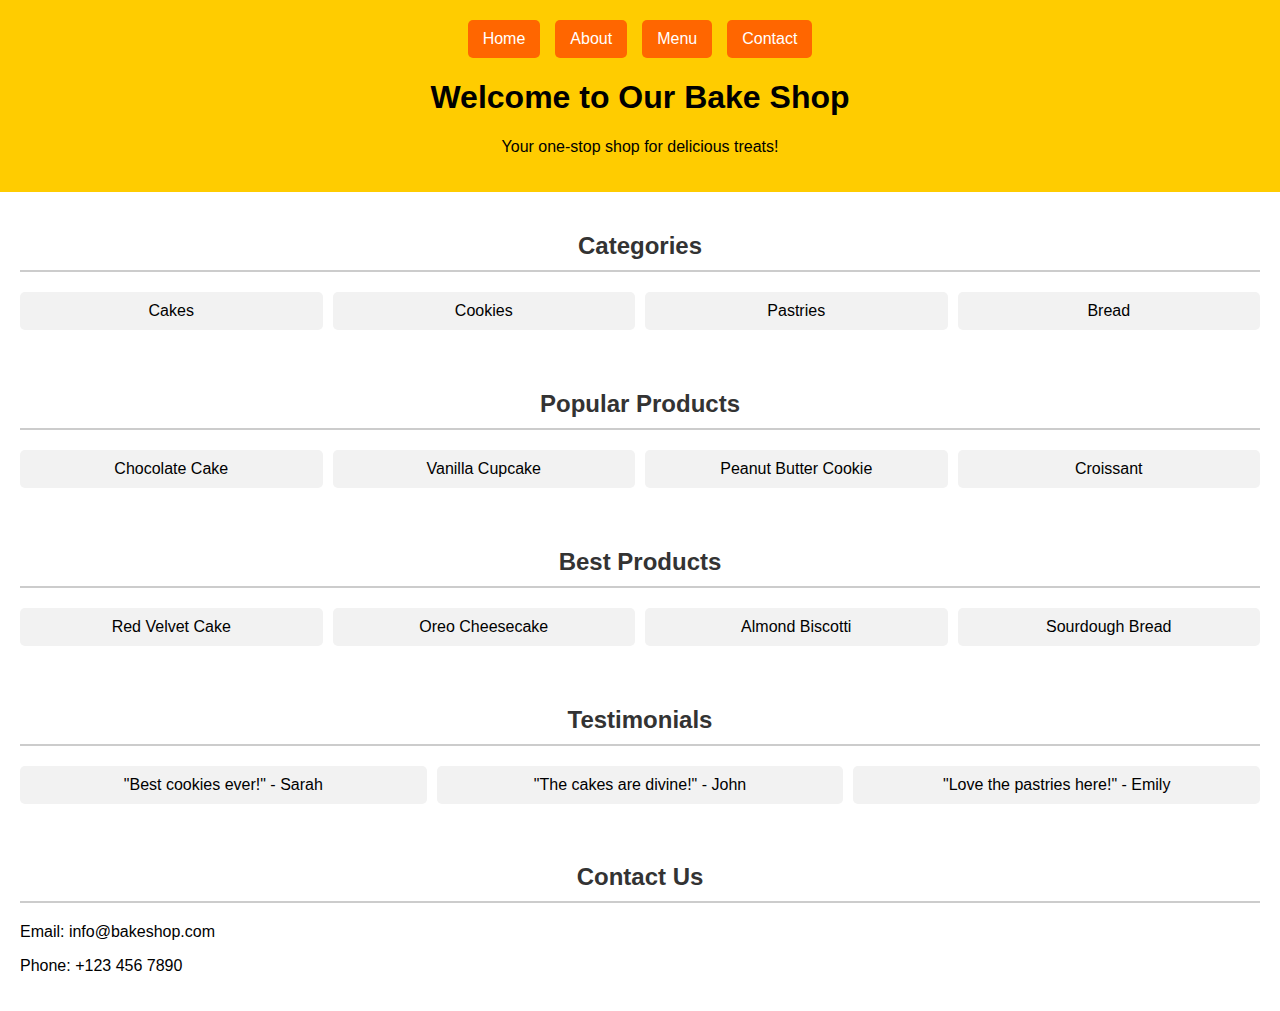
==== dashboard.html @ 39e058aa "Add files via upload" ====
<!DOCTYPE html>
<html lang="en">

<head>
    <meta charset="UTF-8">
    <meta name="viewport" content="width=device-width, initial-scale=1.0">
    <title>Bake Shop Dashboard</title>
    <link rel="stylesheet" href="style.css">
    
</head>

<body>
    <header class="banner">
        <nav class="menu-bar">
            <div class="menu-item button">Home</div>
            <div class="menu-item button">About</div>
            <div class="menu-item button">Menu</div>
            <div class="menu-item button">Contact</div>
            <!-- <div class="menu-item button" id="loginBtn">Login</div>
            <div class="menu-item button" id="joinBtn">Join Us Now</div> -->
        </nav>
        <h1>Welcome to Our Bake Shop</h1>
        <p>Your one-stop shop for delicious treats!</p>
    </header>

    <section class="categories">
        <h2>Categories</h2>
        <div class="category-list">
            <div class="category-item">Cakes</div>
            <div class="category-item">Cookies</div>
            <div class="category-item">Pastries</div>
            <div class="category-item">Bread</div>
        </div>
    </section>

    <section class="popular-products">
        <h2>Popular Products</h2>
        <div class="product-list">
            <div class="product-item">Chocolate Cake</div>
            <div class="product-item">Vanilla Cupcake</div>
            <div class="product-item">Peanut Butter Cookie</div>
            <div class="product-item">Croissant</div>
        </div>
    </section>

    <section class="best-products">
        <h2>Best Products</h2>
        <div class="product-list">
            <div class="product-item">Red Velvet Cake</div>
            <div class="product-item">Oreo Cheesecake</div>
            <div class="product-item">Almond Biscotti</div>
            <div class="product-item">Sourdough Bread</div>
        </div>
    </section>

    <section class="testimonials">
        <h2>Testimonials</h2>
        <div class="testimonial-list">
            <div class="testimonial-item">"Best cookies ever!" - Sarah</div>
            <div class="testimonial-item">"The cakes are divine!" - John</div>
            <div class="testimonial-item">"Love the pastries here!" - Emily</div>
        </div>
    </section>

    <footer class="contact">
        <h2>Contact Us</h2>
        <p>Email: info@bakeshop.com</p>
        <p>Phone: +123 456 7890</p>
    </footer>

    
</body>

</html>
---- style.css ----
body {
    font-family: Arial, sans-serif;
    margin: 0;
    padding: 0;
}


.container {
    background: white;
    border-radius: 8px;
    box-shadow: 0 0 20px rgba(0, 0, 0, 0.1);
    padding: 40px;
    width: 300px;
}

h2 {
    margin-bottom: 20px;
    text-align: center;
    color: #333;
}

.input-group {
    margin-bottom: 15px;
}

label {
    display: block;
    margin-bottom: 5px;
    font-weight: bold;
    color: #555;
}

input {
    width: 100%;
    padding: 10px;
    border: 1px solid #ccc;
    border-radius: 5px;
    box-sizing: border-box;
    transition: border-color 0.3s;
}

input:focus {
    border-color: #5cb85c;
    outline: none;
}

.password-wrapper {
    position: relative;
}

.password-wrapper input {
    padding-right: 40px; /* Space for the icon */
}

.toggle-password {
    position: absolute;
    top: 50%;
    right: 10px;
    transform: translateY(-50%);
    cursor: pointer;
    font-size: 18px; /* Adjust as needed */
}

button {
    width: 100%;
    padding: 10px;
    background-color: #5cb85c;
    border: none;
    color: white;
    border-radius: 5px;
    cursor: pointer;
    font-size: 16px;
}

button:hover {
    background-color: #4cae4c;
}

#message {
    margin-top: 10px;
    color: red;
    text-align: center;
}


.banner {
    background: #ffcc00;
    padding: 20px;
    text-align: center;
}

.menu-bar {
    display: flex;
    justify-content: center;
    gap: 15px;
    margin-bottom: 20px;
}

.menu-item {
    padding: 10px 15px;
    cursor: pointer;
}

.button {
    background-color: #ff6600;
    color: white;
    border-radius: 5px;
    padding: 10px 15px;
}

.categories, .popular-products, .best-products, .testimonials, .contact {
    padding: 20px;
}

.category-list, .product-list, .testimonial-list {
    display: flex;
    flex-wrap: wrap;
    gap: 10px;
}

.category-item, .product-item, .testimonial-item {
    background: #f2f2f2;
    padding: 10px;
    border-radius: 5px;
    flex: 1 1 100px;
    text-align: center;
}

h2 {
    border-bottom: 2px solid #ccc;
    padding-bottom: 10px;
}
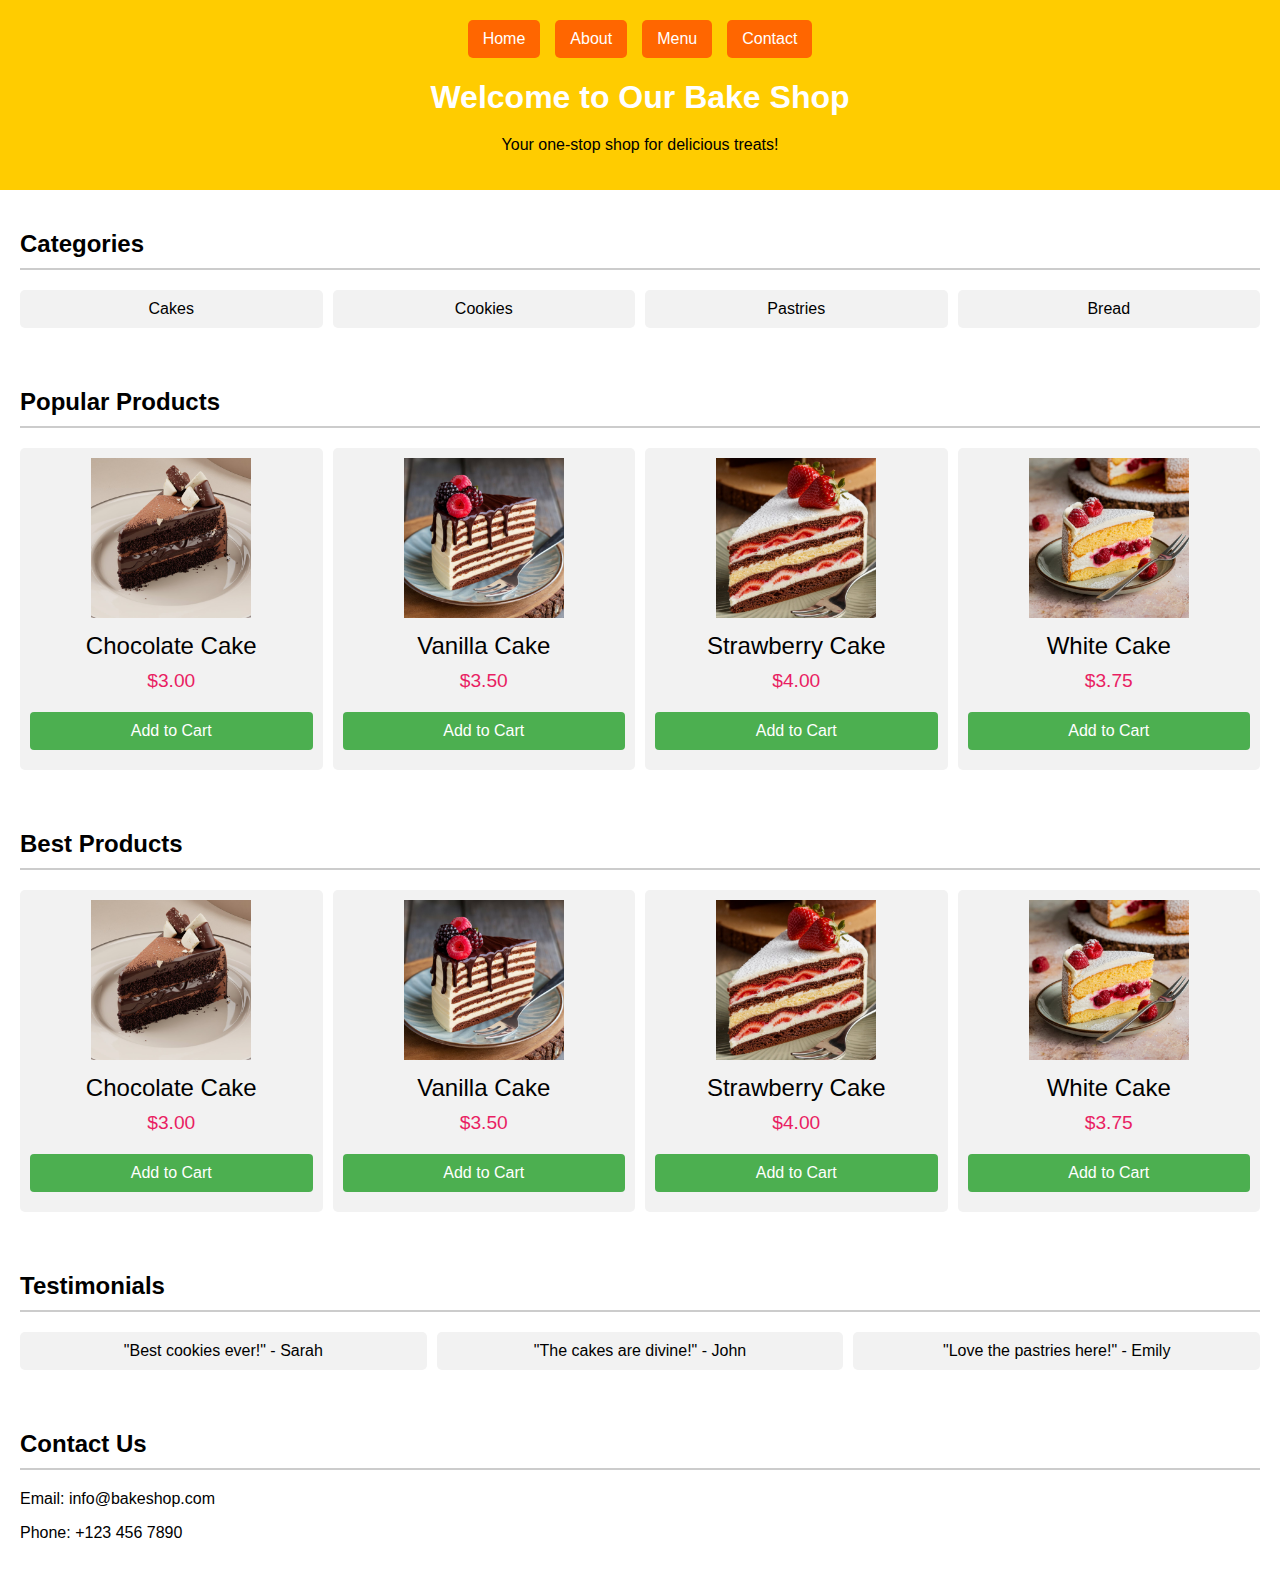
==== commit 88b6c67a: "Add files via upload" ====
--- a/dashboard.html
+++ b/dashboard.html
@@ -1,74 +1,109 @@
 <!DOCTYPE html>
 <html lang="en">
+  <head>
+    <meta charset="UTF-8" />
+    <meta name="viewport" content="width=device-width, initial-scale=1.0" />
+    <title>Bake Shop Dashboard</title>
+    <link rel="stylesheet" href="style.css" />
+  </head>
 
-<head>
-    <meta charset="UTF-8">
-    <meta name="viewport" content="width=device-width, initial-scale=1.0">
-    <title>Bake Shop Dashboard</title>
-    <link rel="stylesheet" href="style.css">
-    
-</head>
-
-<body>
+  <body>
     <header class="banner">
-        <nav class="menu-bar">
-            <div class="menu-item button">Home</div>
-            <div class="menu-item button">About</div>
-            <div class="menu-item button">Menu</div>
-            <div class="menu-item button">Contact</div>
-            <!-- <div class="menu-item button" id="loginBtn">Login</div>
+      <nav class="menu-bar">
+        <div class="menu-item button">Home</div>
+        <div class="menu-item button">About</div>
+        <div class="menu-item button">Menu</div>
+        <div class="menu-item button">Contact</div>
+        <!-- <div class="menu-item button" id="loginBtn">Login</div>
             <div class="menu-item button" id="joinBtn">Join Us Now</div> -->
-        </nav>
-        <h1>Welcome to Our Bake Shop</h1>
-        <p>Your one-stop shop for delicious treats!</p>
+      </nav>
+      <h1>Welcome to Our Bake Shop</h1>
+      <p>Your one-stop shop for delicious treats!</p>
     </header>
 
     <section class="categories">
-        <h2>Categories</h2>
-        <div class="category-list">
-            <div class="category-item">Cakes</div>
-            <div class="category-item">Cookies</div>
-            <div class="category-item">Pastries</div>
-            <div class="category-item">Bread</div>
-        </div>
+      <h2>Categories</h2>
+      <div class="category-list">
+        <div class="category-item">Cakes</div>
+        <div class="category-item">Cookies</div>
+        <div class="category-item">Pastries</div>
+        <div class="category-item">Bread</div>
+      </div>
     </section>
 
     <section class="popular-products">
-        <h2>Popular Products</h2>
-        <div class="product-list">
-            <div class="product-item">Chocolate Cake</div>
-            <div class="product-item">Vanilla Cupcake</div>
-            <div class="product-item">Peanut Butter Cookie</div>
-            <div class="product-item">Croissant</div>
+      <h2>Popular Products</h2>
+      <div class="product-list">
+        <div class="product-item">
+            <img src="assets/images/blackForest.jpeg" alt="Black Forest Cake" />
+            <p>Chocolate Cake</p>
+            <span class="product-price">$3.00</span>
+            <button class="add-to-cart" id="addToCartBtn1">Add to Cart</button>
         </div>
+        <div class="product-item">
+            <img src="assets/images/chocoVanila.jpeg" alt="Chocolate Vanilla Cake" />
+            <p>Vanilla Cake</p>
+            <span class="product-price">$3.50</span>
+            <button class="add-to-cart" id="addToCartBtn2">Add to Cart</button>
+        </div>
+        <div class="product-item">
+            <img src="assets/images/strawberryCake.jpeg" alt="Strawberry Cake" />
+            <p>Strawberry Cake</p>
+            <span class="product-price">$4.00</span>
+            <button class="add-to-cart" id="addToCartBtn3">Add to Cart</button>
+        </div>
+        <div class="product-item">
+            <img src="assets/images/whiteCake.jpeg" alt="White Cake" />
+            <p>White Cake</p>
+            <span class="product-price">$3.75</span>
+            <button class="add-to-cart" id="addToCartBtn4">Add to Cart</button>
+        </div>        
+      </div>
     </section>
 
     <section class="best-products">
-        <h2>Best Products</h2>
-        <div class="product-list">
-            <div class="product-item">Red Velvet Cake</div>
-            <div class="product-item">Oreo Cheesecake</div>
-            <div class="product-item">Almond Biscotti</div>
-            <div class="product-item">Sourdough Bread</div>
+      <h2>Best Products</h2>
+      <div class="product-list">
+        <div class="product-item">
+            <img src="assets/images/blackForest.jpeg" alt="Black Forest Cake" />
+            <p>Chocolate Cake</p>
+            <span class="product-price">$3.00</span>
+            <button class="add-to-cart" id="addToCartBtn1">Add to Cart</button>
         </div>
+        <div class="product-item">
+            <img src="assets/images/chocoVanila.jpeg" alt="Chocolate Vanilla Cake" />
+            <p>Vanilla Cake</p>
+            <span class="product-price">$3.50</span>
+            <button class="add-to-cart" id="addToCartBtn2">Add to Cart</button>
+        </div>
+        <div class="product-item">
+            <img src="assets/images/strawberryCake.jpeg" alt="Strawberry Cake" />
+            <p>Strawberry Cake</p>
+            <span class="product-price">$4.00</span>
+            <button class="add-to-cart" id="addToCartBtn3">Add to Cart</button>
+        </div>
+        <div class="product-item">
+            <img src="assets/images/whiteCake.jpeg" alt="White Cake" />
+            <p>White Cake</p>
+            <span class="product-price">$3.75</span>
+            <button class="add-to-cart" id="addToCartBtn4">Add to Cart</button>
+        </div>        
+      </div>
     </section>
 
     <section class="testimonials">
-        <h2>Testimonials</h2>
-        <div class="testimonial-list">
-            <div class="testimonial-item">"Best cookies ever!" - Sarah</div>
-            <div class="testimonial-item">"The cakes are divine!" - John</div>
-            <div class="testimonial-item">"Love the pastries here!" - Emily</div>
-        </div>
+      <h2>Testimonials</h2>
+      <div class="testimonial-list">
+        <div class="testimonial-item">"Best cookies ever!" - Sarah</div>
+        <div class="testimonial-item">"The cakes are divine!" - John</div>
+        <div class="testimonial-item">"Love the pastries here!" - Emily</div>
+      </div>
     </section>
 
     <footer class="contact">
-        <h2>Contact Us</h2>
-        <p>Email: info@bakeshop.com</p>
-        <p>Phone: +123 456 7890</p>
+      <h2>Contact Us</h2>
+      <p>Email: info@bakeshop.com</p>
+      <p>Phone: +123 456 7890</p>
     </footer>
-
-    
-</body>
-
+  </body>
 </html>
--- a/style.css
+++ b/style.css
@@ -6,17 +6,18 @@
 
 
 .container {
-    background: white;
-    border-radius: 8px;
-    box-shadow: 0 0 20px rgba(0, 0, 0, 0.1);
-    padding: 40px;
+    background:transparent;
+    border-radius: 10px;
+    box-shadow: 0 0 20px rgba(229, 8, 8, 0.1);
+    padding: 50px;
     width: 300px;
+
 }
 
-h2 {
+h1 {
     margin-bottom: 20px;
     text-align: center;
-    color: #333;
+    color: #ffffff;
 }
 
 .input-group {
@@ -27,7 +28,7 @@
     display: block;
     margin-bottom: 5px;
     font-weight: bold;
-    color: #555;
+    color: #000000;
 }
 
 input {
@@ -36,15 +37,17 @@
     border: 1px solid #ccc;
     border-radius: 5px;
     box-sizing: border-box;
-    transition: border-color 0.3s;
+    transition: border-color 0.3;
 }
 
 input:focus {
+    
     border-color: #5cb85c;
     outline: none;
 }
 
 .password-wrapper {
+    width: 100%;
     position: relative;
 }
 
@@ -64,7 +67,7 @@
 button {
     width: 100%;
     padding: 10px;
-    background-color: #5cb85c;
+    background-color: #000000;
     border: none;
     color: white;
     border-radius: 5px;
@@ -126,6 +129,44 @@
     text-align: center;
 }
 
+.product-item img{
+    width: 10rem;
+    height: 10rem;
+}
+
+
+/* style ng product view */
+
+.product-item p {
+    font-size: 1.5em;
+    margin: 10px 0;
+}
+
+.product-item .product-price {
+    font-size: 1.2em;
+    color: #e91e63;
+    display: block;
+    margin: 10px 0;
+}
+
+.product-item .add-to-cart {
+    background-color: #4CAF50;
+    color: white;
+    border: none;
+    padding: 10px 15px;
+    text-align: center;
+    text-decoration: none;
+    display: inline-block;
+    margin: 10px 0;
+    border-radius: 4px;
+    cursor: pointer;
+}
+
+.product-item .add-to-cart:hover {
+    background-color: #45a049;
+}
+/* style ng product view */
+
 h2 {
     border-bottom: 2px solid #ccc;
     padding-bottom: 10px;
